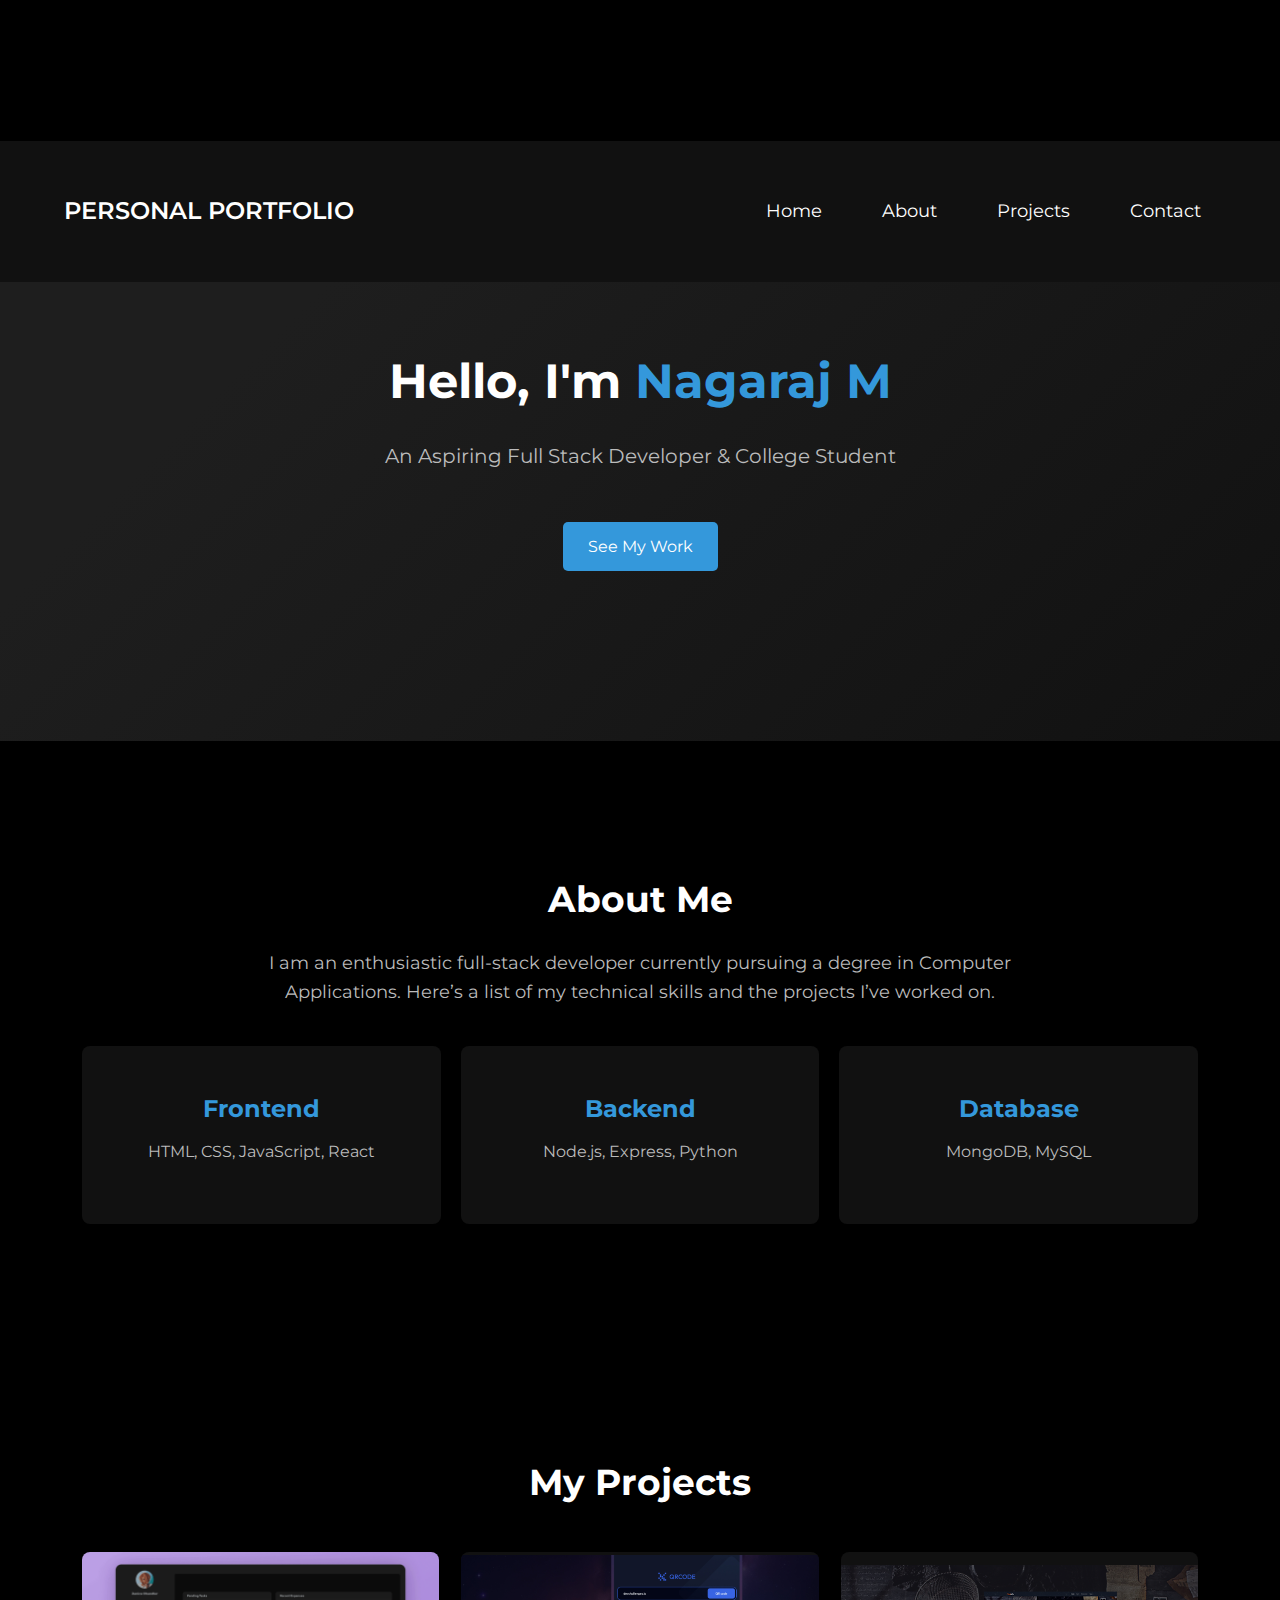
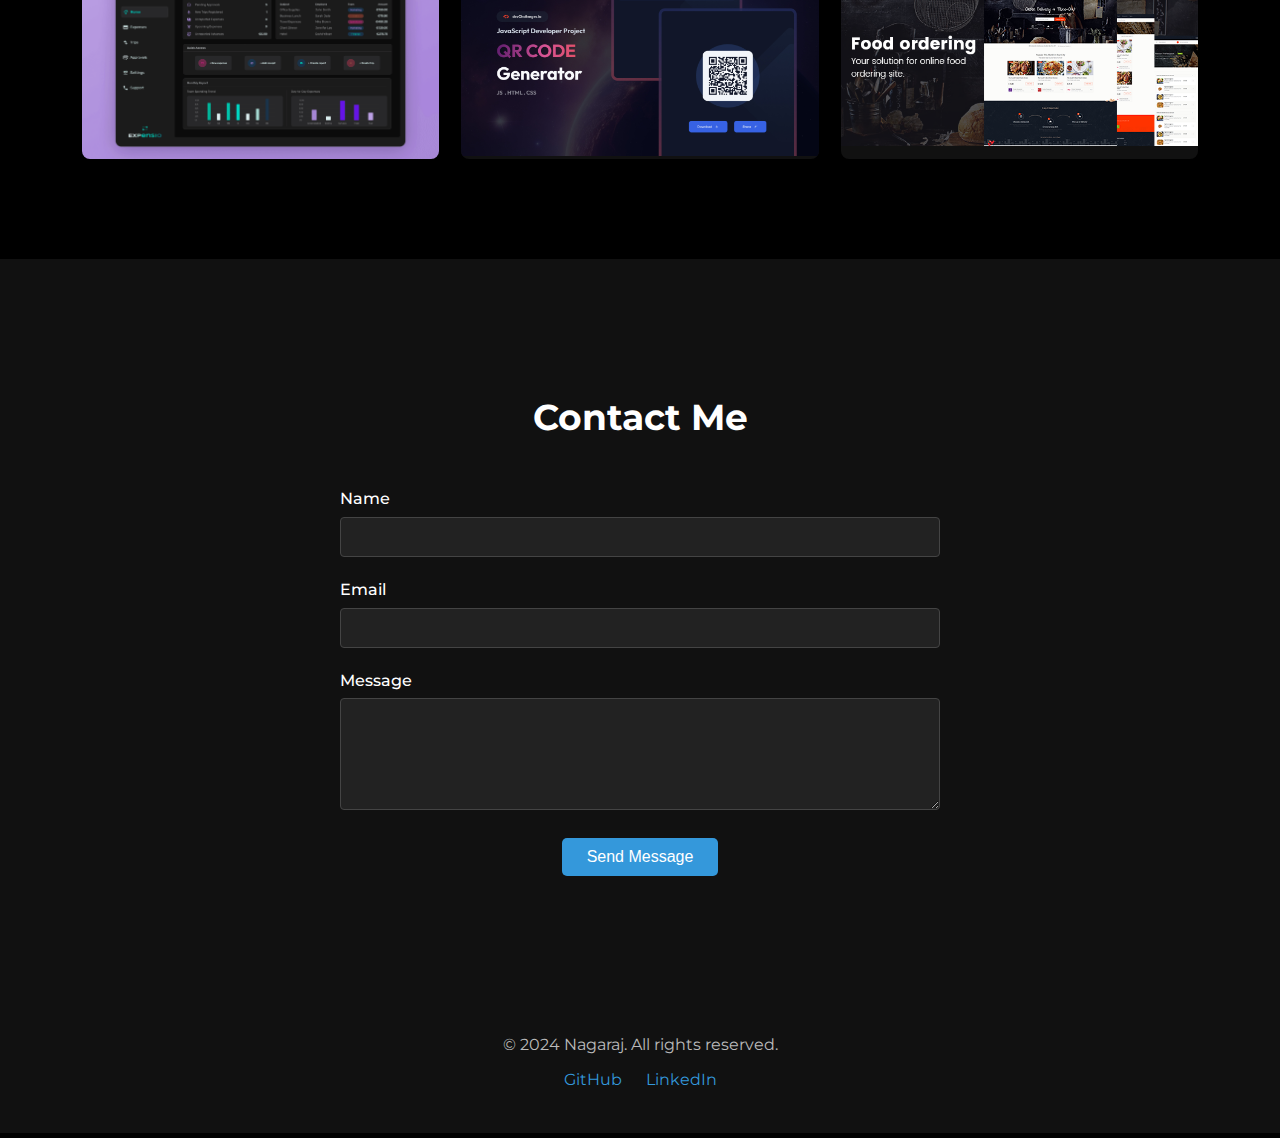
==== index.html @ 00cf675a "Add files via upload" ====
<!DOCTYPE html>
<html lang="en">

<head>
    <meta charset="UTF-8">
    <meta name="viewport" content="width=device-width, initial-scale=1.0">
    <title>Portfolio | Nagaraj M</title>
    <link rel="stylesheet" href="style.css">
    <link rel="icon" type="image/x-icon" href="portfavi.ico" />
    <link href="https://fonts.googleapis.com/css2?family=Montserrat:wght@400;600&display=swap" rel="stylesheet">
</head>

<body>

    <!-- Navbar -->
    <nav class="navbar">
        <div class="container">
            <div class="logo">Personal Portfolio</div>
            <!-- Mobile Menu Button -->
            <div class="menu-btn" id="menu-btn">
                <span class="menu-bar"></span>
                <span class="menu-bar"></span>
                <span class="menu-bar"></span>
            </div>
            <ul class="nav-links" id="nav-links">
                <li><a href="#home">Home</a></li>
                <li><a href="#about">About</a></li>
                <li><a href="#projects">Projects</a></li>
                <li><a href="#contact">Contact</a></li>
            </ul>
        </div>
    </nav>

    <!-- Hero Section -->
    <section id="home" class="hero-section">
        <div class="container">
            <h1>Hello, I'm <span class="highlight">Nagaraj M</span></h1>
            <p>An Aspiring Full Stack Developer & College Student</p>
            <a href="#projects" class="btn">See My Work</a>
        </div>
    </section>

    <!-- About Section -->
    <section id="about" class="about-section">
        <div class="container">
            <h2>About Me</h2>
            <p>
                I am an enthusiastic full-stack developer currently pursuing a degree in Computer Applications. Here’s a list of my technical skills and
                the projects I’ve worked on.
            </p>
            <div class="skills">
                <div class="skill">
                    <h3>Frontend</h3>
                    <p>HTML, CSS, JavaScript, React</p>
                </div>
                <div class="skill">
                    <h3>Backend</h3>
                    <p>Node.js, Express, Python</p>
                </div>
                <div class="skill">
                    <h3>Database</h3>
                    <p>MongoDB, MySQL</p>
                </div>
            </div>
        </div>
    </section>

    <!-- Projects Section -->
    <section id="projects" class="projects-section">
        <div class="container">
            <h2>My Projects</h2>
            <div class="projects-grid">
                <div class="project-card">
                    <img src="img/12.png" alt="Quiz Website Thumbnail" class="thumbnail">
                    <div class="project-info">
                        <h3>Expense Tracker</h3>
                        <p>It is a Expense Tracker website built using HTML, CSS, and JavaScript.</p>
                        <a href="expense.html" class="btn">View Project</a>
                    </div>
                </div>
                <div class="project-card">
                    <img src="img/challenge-41-thumbnail.jpg" alt="QR Code Generator Thumbnail" class="thumbnail">
                    <div class="project-info">
                        <h3>QR Code Generator</h3>
                        <p>The generator creates a QR code for text or URLs, built using HTML, CSS, and JS.</p>
                        <a href="qrindex.html" class="btn">View Project</a>
                    </div>
                </div>
                <div class="project-card">
                    <img src="img/01_Preview_image.png" alt="Food Order Website Thumbnail" class="thumbnail">
                    <div class="project-info">
                        <h3>Food Order Website</h3>
                        <p>A food ordering website built using HTML, CSS, and JavaScript.</p>
                        <a href="Foodindex.html" class="btn">View Project</a>
                    </div>
                </div>
            </div>
        </div>
    </section>

    <!-- Contact Section -->
    <section id="contact" class="contact-section">
        <div class="container">
            <h2>Contact Me</h2>
            <form id="contact-form">
                <div class="form-group">
                    <label for="name">Name</label>
                    <input type="text" id="name" required>
                </div>
                <div class="form-group">
                    <label for="email">Email</label>
                    <input type="email" id="email" required>
                </div>
                <div class="form-group">
                    <label for="message">Message</label>
                    <textarea id="message" rows="5" required></textarea>
                </div>
                <button type="submit" class="btn">Send Message</button>
            </form>
        </div>
    </section>

    <!-- Footer -->
    <footer>
        <div class="container">
            <p>© 2024 Nagaraj. All rights reserved.</p>
            <div class="social-links">
                <a href="https://github.com/yourusername" target="_blank">GitHub</a>
                <a href="https://www.linkedin.com/in/nagaraj-m-b0393a313" target="_blank">LinkedIn</a>
            </div>
        </div>
    </footer>

    <!-- JavaScript -->
    <script>
        // Toggle Mobile Menu
        const menuBtn = document.getElementById('menu-btn');
        const navLinks = document.getElementById('nav-links');

        menuBtn.addEventListener('click', () => {
            navLinks.classList.toggle('active');
        });

        // Redirect to the homepage section (id="home") when the page is refreshed
        window.onload = function () {
            window.location.href = "#home";
        };

        // Add an alert message on form submission
        document.getElementById('contact-form').addEventListener('submit', function (event) {
            event.preventDefault(); // Prevent form submission
            alert("The form submitted successfully!");
            // Optionally, you can reset the form here
            event.target.reset();
        });

        // Quiz Functionality (Optional)
        // Ensure your quiz HTML elements exist if you're integrating the quiz
        // If not, you can remove this script section
    </script>
</body>

</html>
---- style.css ----
/* General Body Styling */
body {
    font-family: 'Montserrat', sans-serif;
    margin: 0;
    padding: 0;
    color: white; /* Set default text color to white */
    background-color: #000; /* Black background for the entire page */
    line-height: 1.6;
}

/* Container */
.container {
    width: 90%;
    max-width: 1200px;
    margin: 0 auto;
    padding: 20px 0;
}

/* Navbar Styling */
.navbar {
    background-color: #111; /* Darker background for navbar */
    padding: 20px 0;
    position: sticky;
    top: 0;
    z-index: 1000;
}

.navbar .container {
    display: flex;
    justify-content: space-between;
    align-items: center;
}

.navbar .logo {
    font-size: 24px;
    font-weight: 600;
    color: white;
    text-transform: uppercase;
}

.nav-links {
    list-style: none;
    display: flex;
    gap: 30px;
}

.nav-links a {
    color: white;
    text-decoration: none;
    font-size: 18px;
    padding: 10px 15px;
    border-radius: 4px;
    transition: background-color 0.3s ease, transform 0.3s ease; /* Add smooth animation */
}

.nav-links a:hover {
    background-color: #3498db; /* Change color on hover */
    transform: scale(1.1); /* Slightly increase the size on hover */
}

/* Hero Section */
.hero-section {
    text-align: center;
    padding: 150px 20px; /* Increased padding for larger display */
    background-color: #111; /* Dark background for contrast */
    background-image: linear-gradient(135deg, #1e1e1e 25%, #111 100%);
}

.hero-section h1 {
    font-size: 48px;
    color: white;
    margin-bottom: 20px;
}

.hero-section .highlight {
    color: #3498db;
}

.hero-section p {
    font-size: 20px;
    color: #bbb; /* Light gray color for subtitle */
    margin-bottom: 30px;
}

.hero-section .btn {
    margin-top: 20px;
    padding: 12px 25px;
    background-color: #3498db;
    color: white;
    text-decoration: none;
    border-radius: 5px;
    transition: background-color 0.3s ease, transform 0.3s ease; /* Animation */
}

.hero-section .btn:hover {
    background-color: #2980b9; /* Darker blue on hover */
    transform: scale(1.05); /* Slight scale up */
}

/* About Section */
.about-section {
    padding: 80px 20px;
    background-color: #000; /* Keep black background */
}

.about-section h2 {
    font-size: 36px;
    color: white;
    text-align: center;
    margin-bottom: 20px;
}

.about-section p {
    font-size: 18px;
    color: #bbb;
    max-width: 800px;
    margin: 0 auto 40px;
    text-align: center;
}

.skills {
    display: flex;
    justify-content: space-between;
    gap: 20px;
    text-align: center;
}

.skill {
    background-color: #111;
    padding: 20px;
    border-radius: 8px;
    transition: transform 0.3s ease;
    flex: 1;
    min-width: 150px;
}

.skill:hover {
    transform: translateY(-10px);
}

.skill h3 {
    font-size: 24px;
    color: #3498db;
    margin-bottom: 10px;
}

.skill p {
    font-size: 16px;
    color: #bbb;
}

/* Projects Section */
.body {
    font-family: 'Montserrat', sans-serif;
    margin: 0;
    padding: 0;
    color: white;
    background-color: #000;
    line-height: 1.6;
}

/* Projects Section */
.projects-section {
    padding: 80px 20px;
    background-color: #000;
}

.projects-section h2 {
    font-size: 36px;
    color: white;
    text-align: center;
    margin-bottom: 40px;
}

.projects-grid {
    display: flex;
    justify-content: space-between;
    gap: 20px;
    flex-wrap: wrap;
}

.project-card {
    background-color: #111;
    padding: 0; /* Remove padding */
    border-radius: 8px;
    transition: transform 0.3s ease;
    position: relative;
    overflow: hidden;
    flex: 1;
    min-width: 280px;
    max-width: 32%;
    display: flex;
    flex-direction: column;
    justify-content: center; /* Center the content */
}

.project-card:hover {
    transform: translateY(-10px) scale(1.05);
}

/* Thumbnail Image */
.thumbnail {
    width: 100%;
    height: auto; /* Ensure the image scales proportionally */
    display: block; /* Remove inline gaps */
}

/* Project Info Overlay */
.project-info {
    position: absolute;
    top: 0;
    left: 0;
    width: 100%;
    height: 100%;
    background-color: rgba(0, 0, 0, 0.85);
    color: white;
    display: flex;
    flex-direction: column;
    justify-content: center;
    align-items: center;
    text-align: center;
    opacity: 0;
    transition: opacity 0.3s ease;
    padding: 20px;
    border-radius: 8px;
}

.project-card:hover .project-info {
    opacity: 1;
}

.project-info h3 {
    font-size: 24px;
    margin-bottom: 10px;
}

.project-info p {
    font-size: 16px;
    margin-bottom: 15px;
}

.project-info .btn {
    background-color: #3498db;
    padding: 10px 20px;
    text-decoration: none;
    color: white;
    border-radius: 4px;
    transition: background-color 0.3s ease;
}

.project-info .btn:hover {
    background-color: #2980b9;
}

/* Responsive Design */
@media (max-width: 768px) {
    .projects-grid {
        flex-direction: column;
    }

    .project-card {
        max-width: 150%;
    }
}
/* Contact Section */
.contact-section {
    padding: 80px 20px;
    background-color: #111;
    text-align: center;
}

.contact-section h2 {
    font-size: 36px;
    color: white;
    margin-bottom: 40px;
}

.contact-section form {
    max-width: 600px;
    margin: 0 auto;
}

.form-group {
    margin-bottom: 20px;
    text-align: left;
}

.form-group label {
    display: block;
    color: white;
    margin-bottom: 5px;
    font-weight: 500;
}

.form-group input,
.form-group textarea {
    width: 100%;
    padding: 10px;
    background-color: #222;
    border: 1px solid #444;
    border-radius: 4px;
    color: white;
    font-size: 16px;
    transition: border-color 0.3s ease;
}

.form-group input:focus,
.form-group textarea:focus {
    outline: none;
    border-color: #3498db;
}

.btn {
    display: inline-block;
    padding: 10px 25px;
    background-color: #3498db;
    color: white;
    text-decoration: none;
    border: none;
    border-radius: 5px;
    cursor: pointer;
    font-size: 16px;
    transition: background-color 0.3s ease, transform 0.3s ease;
}

.btn:hover {
    background-color: #2980b9;
    transform: scale(1.05); /* Scale up on hover */
}

/* Footer Section */
footer {
    background-color: #111;
    padding: 20px 0;
    text-align: center;
}

footer p {
    color: #bbb;
    margin-bottom: 10px;
}

footer .social-links a {
    color: #3498db;
    margin: 0 10px;
    text-decoration: none;
    transition: color 0.3s ease;
}

footer .social-links a:hover {
    color: #2980b9;
}

/* Hover Effects and Animations */
.nav-links a:hover {
    background-color: #3498db;
    transform: scale(1.1) rotate(3deg); /* Add slight rotation */
    transition: all 0.3s ease-in-out;
}

.skill:hover {
    transform: translateY(-15px) rotate(1deg);
    transition: all 0.4s ease-in-out;
}

.project-card:hover {
    transform: translateY(-10px) scale(1.05); /* Scale up */
    transition: all 0.3s ease-in-out;
}

/* Mobile Menu Button */
.menu-btn {
    display: none; /* Hidden by default */
    flex-direction: column;
    justify-content: space-around;
    height: 24px;
    cursor: pointer;
}

.menu-bar {
    width: 30px;
    height: 3px;
    background-color: white;
    border-radius: 2px;
    transition: all 0.3s ease;
}

/* Mobile Navigation Styles */
@media (max-width: 768px) {
    /* Hero Section Adjustments */
    .hero-section {
        padding: 80px 20px;
    }

    /* Adjust Projects Grid */
    .projects-grid {
        flex-direction: column;
    }

    /* Ensure Project Cards are same height */
    .project-card {
        max-width: 100%;
        min-height: 350px; /* Set a minimum height */
    }

    /* Use display: flex for skills and projects */
    .skills {
        flex-direction: column;
    }

    .skills .skill {
        margin-bottom: 20px;
    }

    /* Navbar Adjustments */
    .menu-btn {
        display: flex;
    }

    .nav-links {
        display: none; /* Hidden by default */
        flex-direction: column;
        position: absolute;
        top: 70px;
        right: 20px;
        background-color: #111;
        padding: 20px;
        border-radius: 8px;
        width: 200px;
    }

    .nav-links.active {
        display: flex; /* Show the menu when active */
    }

    .nav-links li {
        margin: 10px 0;
    }

    /* Hero Section Background Adjustment */
    .hero-section {
        background-color: #111;
        padding: 100px 20px; /* Increased padding for better visibility */
    }

    .hero-section h1 {
        font-size: 32px;
    }

    .hero-section p {
        font-size: 18px;
    }

    .hero-section .btn {
        padding: 10px 20px;
        font-size: 16px;
    }
}

/* Smooth Scrolling (Optional) */
html {
    scroll-behavior: smooth;
}

/* Additional Aesthetic Enhancements */
@keyframes fadeIn {
    from {
        opacity: 0;
        transform: translateY(-10px);
    }
    to {
        opacity: 1;
        transform: translateY(0);
    }
}

.nav-links.active li {
    animation: fadeIn 0.5s ease forwards;
    animation-delay: 0.1s; /* Staggered animation for links */
}

/* Ensure consistent box-sizing */
*,
*::before,
*::after {
    box-sizing: border-box;
}
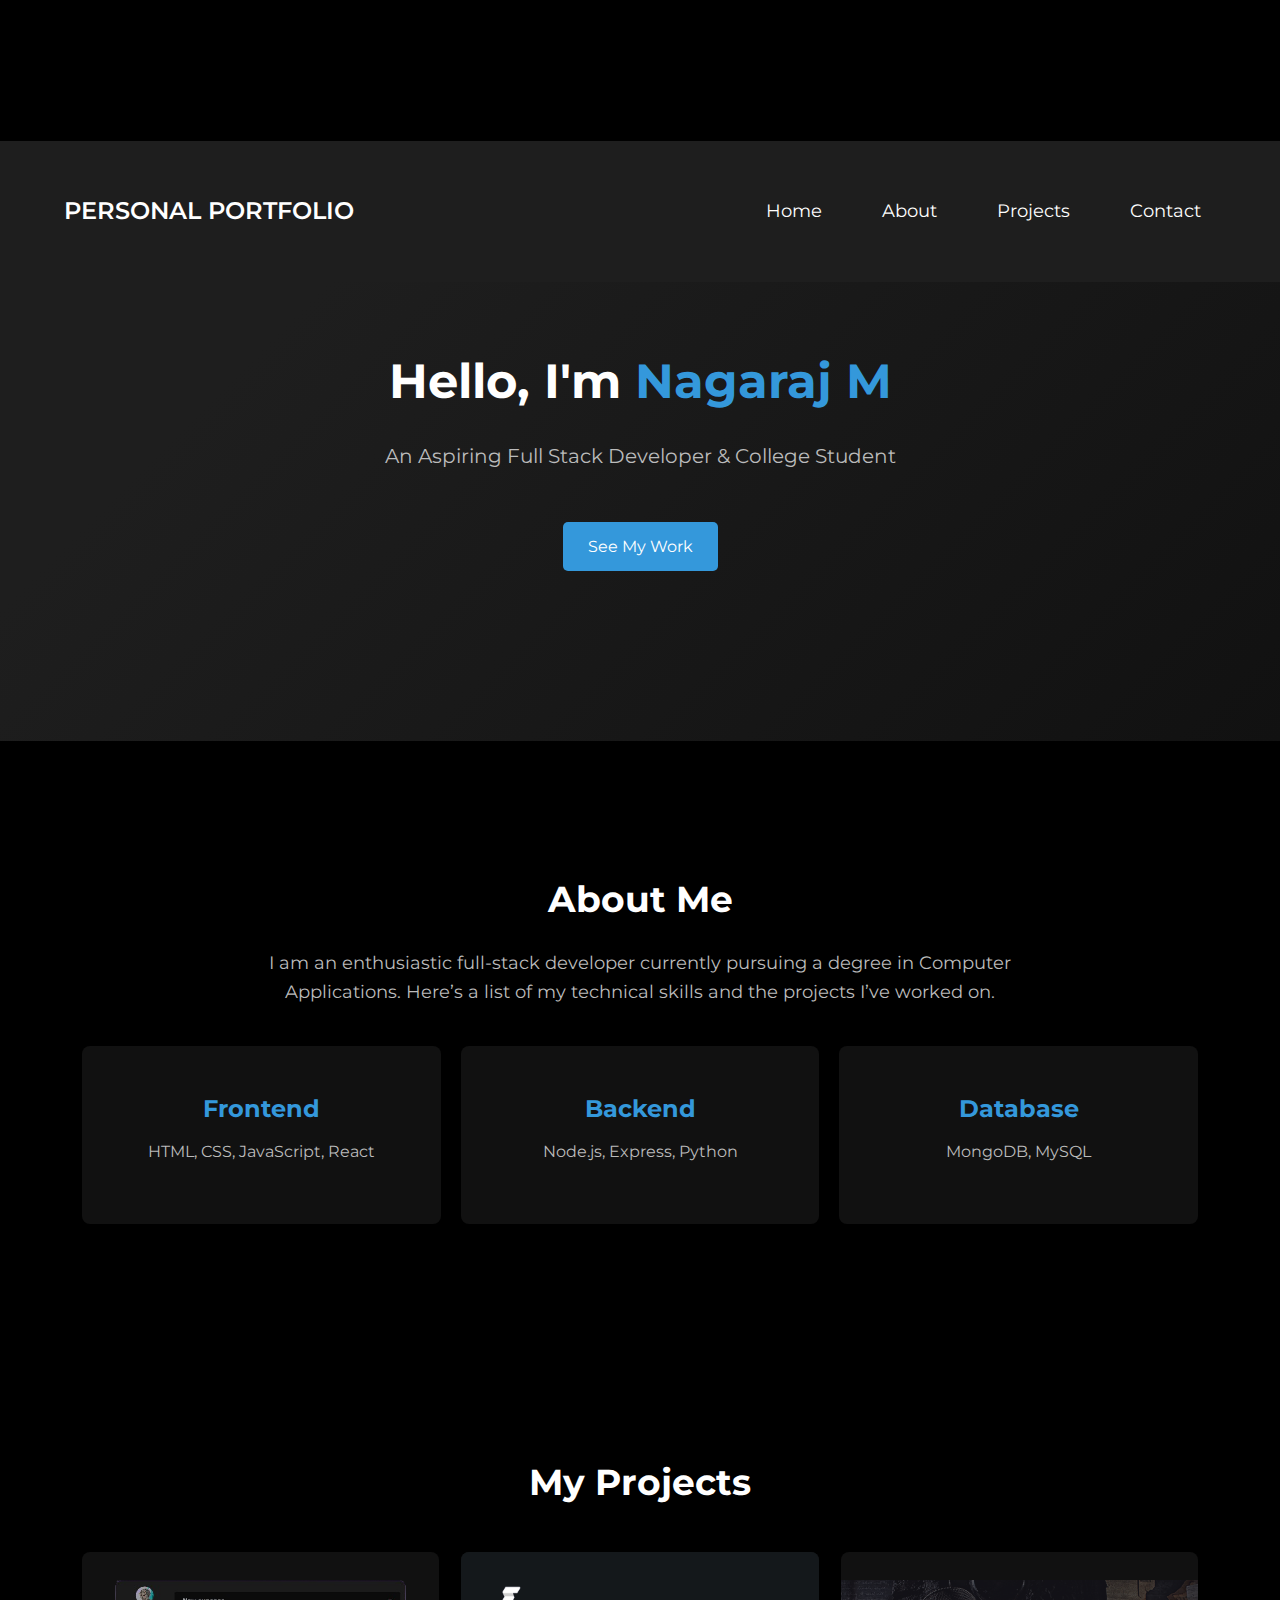
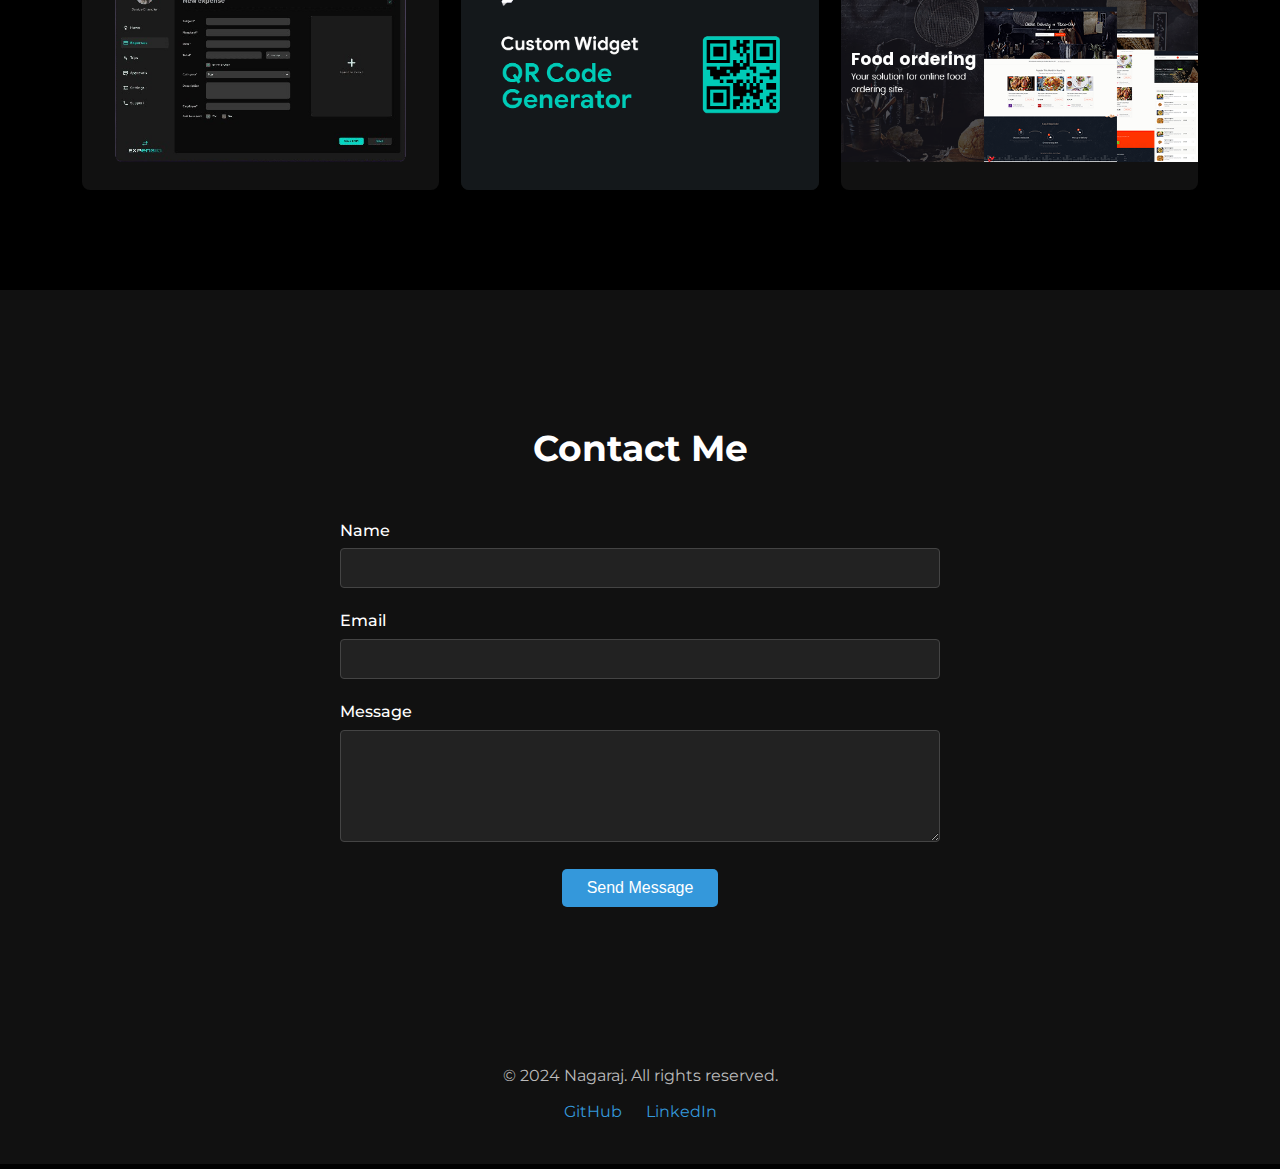
==== commit 65b50d71: "Update index.html" ====
--- a/index.html
+++ b/index.html
@@ -71,7 +71,7 @@
             <h2>My Projects</h2>
             <div class="projects-grid">
                 <div class="project-card">
-                    <img src="img/12.png" alt="Quiz Website Thumbnail" class="thumbnail">
+                    <img src="img/79f2f089ba7cf85bb9b7e5f26d005139d15f0463-1440x835-removebg-preview.png" alt="Quiz Website Thumbnail" class="thumbnail">
                     <div class="project-info">
                         <h3>Expense Tracker</h3>
                         <p>It is a Expense Tracker website built using HTML, CSS, and JavaScript.</p>
@@ -79,7 +79,7 @@
                     </div>
                 </div>
                 <div class="project-card">
-                    <img src="img/challenge-41-thumbnail.jpg" alt="QR Code Generator Thumbnail" class="thumbnail">
+                    <img src="img/custom_widget_qr_code_tall_cover.png" alt="QR Code Generator Thumbnail" class="thumbnail">
                     <div class="project-info">
                         <h3>QR Code Generator</h3>
                         <p>The generator creates a QR code for text or URLs, built using HTML, CSS, and JS.</p>
--- a/style.css
+++ b/style.css
@@ -18,7 +18,7 @@
 
 /* Navbar Styling */
 .navbar {
-    background-color: #111; /* Darker background for navbar */
+    background-color: #1e1e1e; /* Darker background for navbar */
     padding: 20px 0;
     position: sticky;
     top: 0;
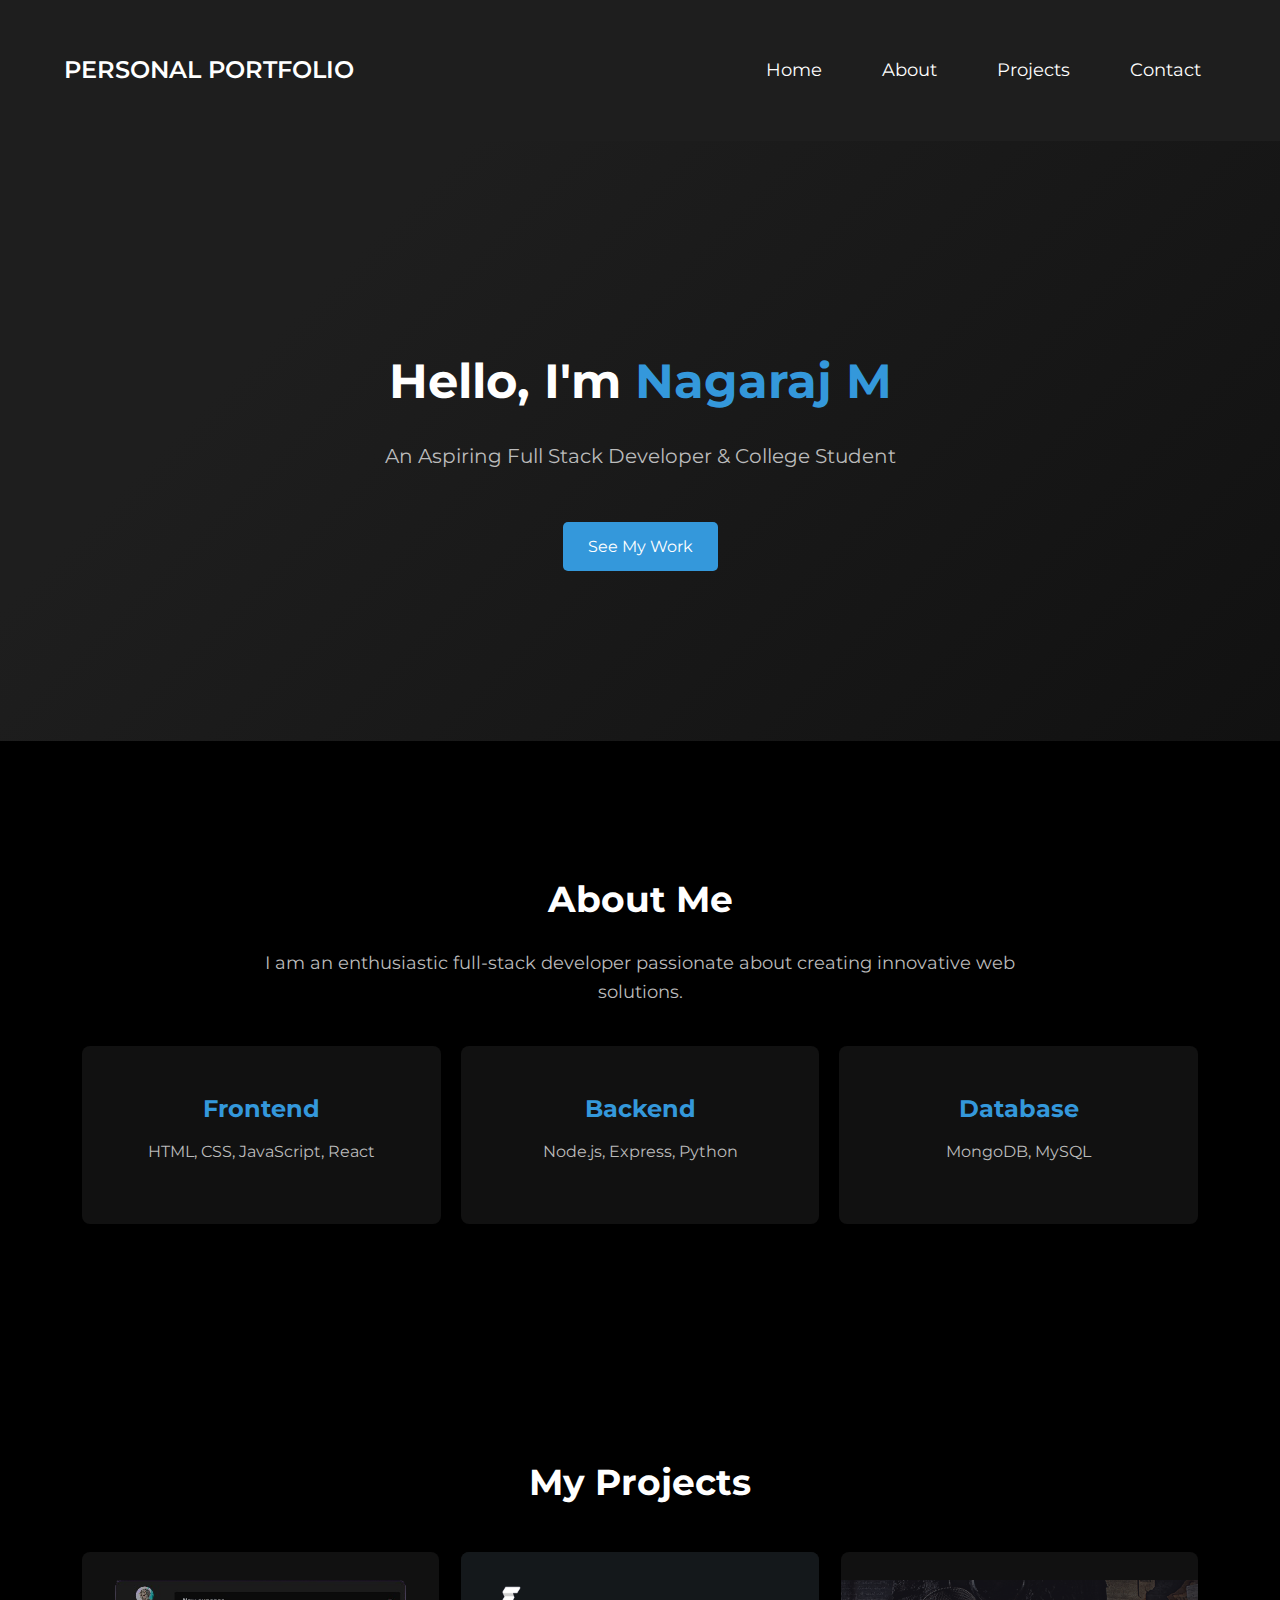
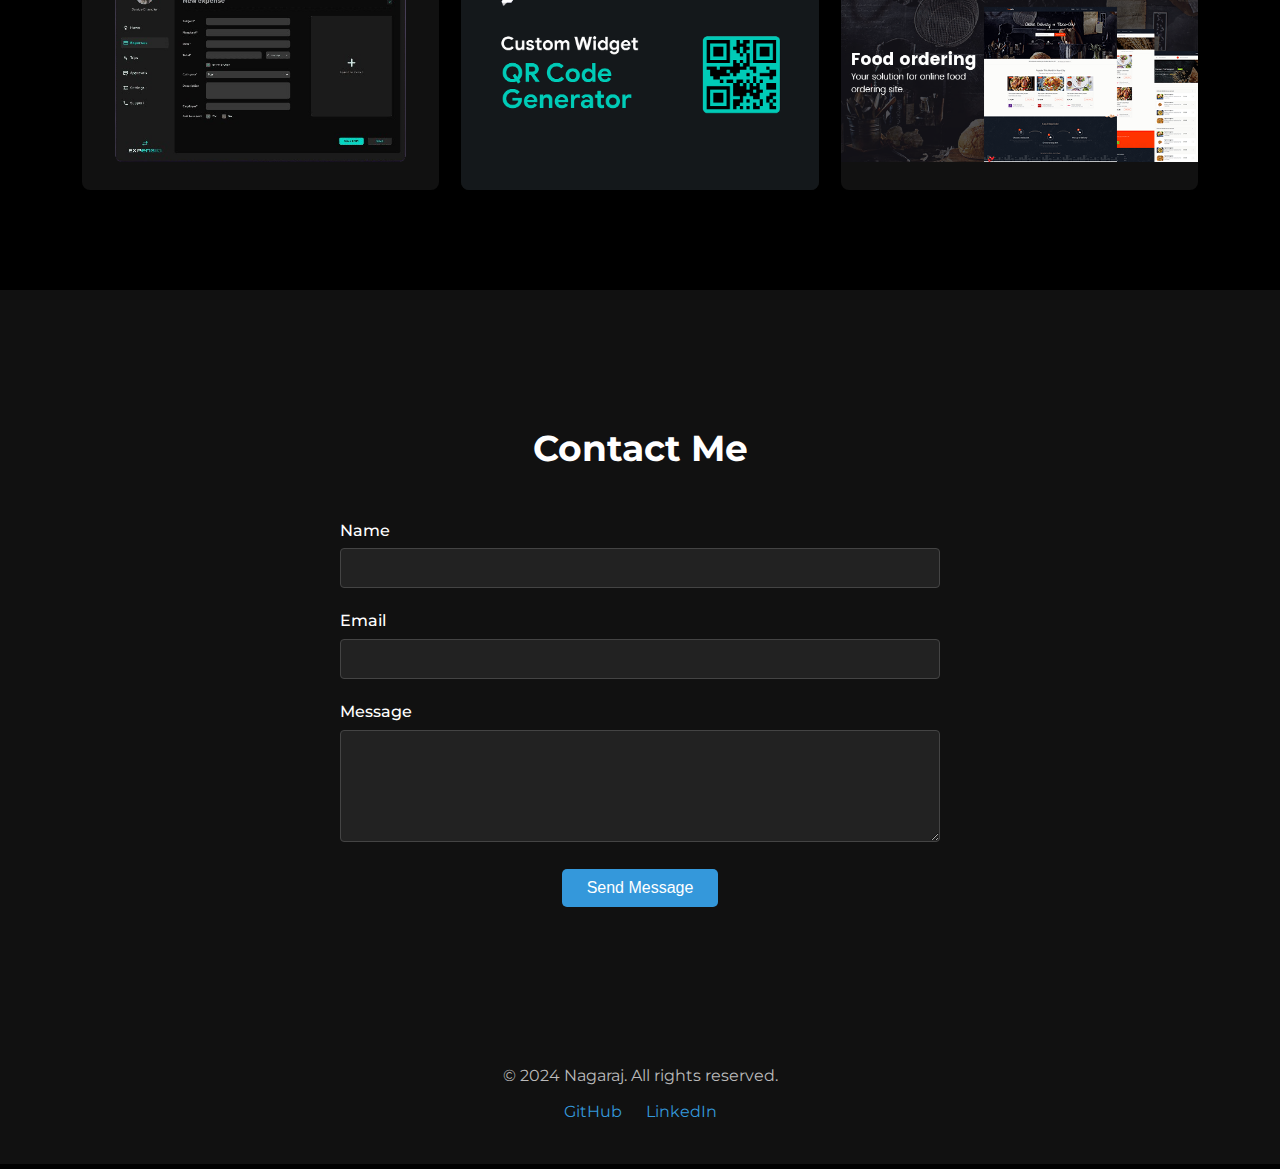
==== commit a66bcd92: "Update index.html" ====
--- a/index.html
+++ b/index.html
@@ -11,12 +11,10 @@
 </head>
 
 <body>
-
-    <!-- Navbar -->
+    <!-- Navbar (unchanged) -->
     <nav class="navbar">
         <div class="container">
             <div class="logo">Personal Portfolio</div>
-            <!-- Mobile Menu Button -->
             <div class="menu-btn" id="menu-btn">
                 <span class="menu-bar"></span>
                 <span class="menu-bar"></span>
@@ -31,8 +29,8 @@
         </div>
     </nav>
 
-    <!-- Hero Section -->
-    <section id="home" class="hero-section">
+    <!-- Hero Section (unchanged) -->
+    <section id="home" class="hero-section scroll-section">
         <div class="container">
             <h1>Hello, I'm <span class="highlight">Nagaraj M</span></h1>
             <p>An Aspiring Full Stack Developer & College Student</p>
@@ -41,13 +39,10 @@
     </section>
 
     <!-- About Section -->
-    <section id="about" class="about-section">
+    <section id="about" class="about-section scroll-section">
         <div class="container">
             <h2>About Me</h2>
-            <p>
-                I am an enthusiastic full-stack developer currently pursuing a degree in Computer Applications. Here’s a list of my technical skills and
-                the projects I’ve worked on.
-            </p>
+            <p>I am an enthusiastic full-stack developer passionate about creating innovative web solutions.</p>
             <div class="skills">
                 <div class="skill">
                     <h3>Frontend</h3>
@@ -66,15 +61,15 @@
     </section>
 
     <!-- Projects Section -->
-    <section id="projects" class="projects-section">
+    <section id="projects" class="projects-section scroll-section">
         <div class="container">
             <h2>My Projects</h2>
             <div class="projects-grid">
                 <div class="project-card">
-                    <img src="img/79f2f089ba7cf85bb9b7e5f26d005139d15f0463-1440x835-removebg-preview.png" alt="Quiz Website Thumbnail" class="thumbnail">
+                    <img src="img/79f2f089ba7cf85bb9b7e5f26d005139d15f0463-1440x835-removebg-preview.png" alt="Expense Tracker Thumbnail" class="thumbnail">
                     <div class="project-info">
                         <h3>Expense Tracker</h3>
-                        <p>It is a Expense Tracker website built using HTML, CSS, and JavaScript.</p>
+                        <p>An Expense Tracker website built using HTML, CSS, and JavaScript.</p>
                         <a href="expense.html" class="btn">View Project</a>
                     </div>
                 </div>
@@ -82,7 +77,7 @@
                     <img src="img/custom_widget_qr_code_tall_cover.png" alt="QR Code Generator Thumbnail" class="thumbnail">
                     <div class="project-info">
                         <h3>QR Code Generator</h3>
-                        <p>The generator creates a QR code for text or URLs, built using HTML, CSS, and JS.</p>
+                        <p>A QR code generator for text or URLs, built using HTML, CSS, and JS.</p>
                         <a href="qrindex.html" class="btn">View Project</a>
                     </div>
                 </div>
@@ -91,7 +86,7 @@
                     <div class="project-info">
                         <h3>Food Order Website</h3>
                         <p>A food ordering website built using HTML, CSS, and JavaScript.</p>
-                        <a href="Foodindex.html" class="btn">View Project</a>
+                        <a href="Food-Order-Website/index.html" class="btn">View Project</a>
                     </div>
                 </div>
             </div>
@@ -99,28 +94,28 @@
     </section>
 
     <!-- Contact Section -->
-    <section id="contact" class="contact-section">
+    <section id="contact" class="contact-section scroll-section">
         <div class="container">
             <h2>Contact Me</h2>
-            <form id="contact-form">
+            <form id="contact-form" action="https://formspree.io/f/xjkvdpvq" method="POST">
                 <div class="form-group">
                     <label for="name">Name</label>
-                    <input type="text" id="name" required>
+                    <input type="text" id="name" name="name" required>
                 </div>
                 <div class="form-group">
                     <label for="email">Email</label>
-                    <input type="email" id="email" required>
+                    <input type="email" id="email" name="email" required>
                 </div>
                 <div class="form-group">
                     <label for="message">Message</label>
-                    <textarea id="message" rows="5" required></textarea>
+                    <textarea id="message" name="message" rows="5" required></textarea>
                 </div>
                 <button type="submit" class="btn">Send Message</button>
             </form>
         </div>
     </section>
 
-    <!-- Footer -->
+    <!-- Footer (unchanged) -->
     <footer>
         <div class="container">
             <p>© 2024 Nagaraj. All rights reserved.</p>
@@ -141,22 +136,48 @@
             navLinks.classList.toggle('active');
         });
 
-        // Redirect to the homepage section (id="home") when the page is refreshed
-        window.onload = function () {
-            window.location.href = "#home";
+        // Smooth scroll for navigation links
+        document.querySelectorAll('.nav-links a').forEach(link => {
+            link.addEventListener('click', (e) => {
+                e.preventDefault();
+                const targetId = link.getAttribute('href');
+                document.querySelector(targetId).scrollIntoView({
+                    behavior: 'smooth'
+                });
+                // Close mobile menu after selection
+                navLinks.classList.remove('active');
+            });
+        });
+
+        // Enhanced Scroll Animation
+        const scrollSections = document.querySelectorAll('.scroll-section');
+
+        const observerOptions = {
+            root: null,
+            rootMargin: '0px',
+            threshold: 0.1 // Trigger when 10% of the section is visible
         };
 
-        // Add an alert message on form submission
+        const scrollObserver = new IntersectionObserver((entries, observer) => {
+            entries.forEach(entry => {
+                if (entry.isIntersecting) {
+                    entry.target.classList.add('visible');
+                    observer.unobserve(entry.target);
+                }
+            });
+        }, observerOptions);
+
+        // Observe all scroll sections
+        scrollSections.forEach(section => {
+            scrollObserver.observe(section);
+        });
+
+        // Form Submission
         document.getElementById('contact-form').addEventListener('submit', function (event) {
-            event.preventDefault(); // Prevent form submission
+            event.preventDefault();
             alert("The form submitted successfully!");
-            // Optionally, you can reset the form here
             event.target.reset();
         });
-
-        // Quiz Functionality (Optional)
-        // Ensure your quiz HTML elements exist if you're integrating the quiz
-        // If not, you can remove this script section
     </script>
 </body>
 
